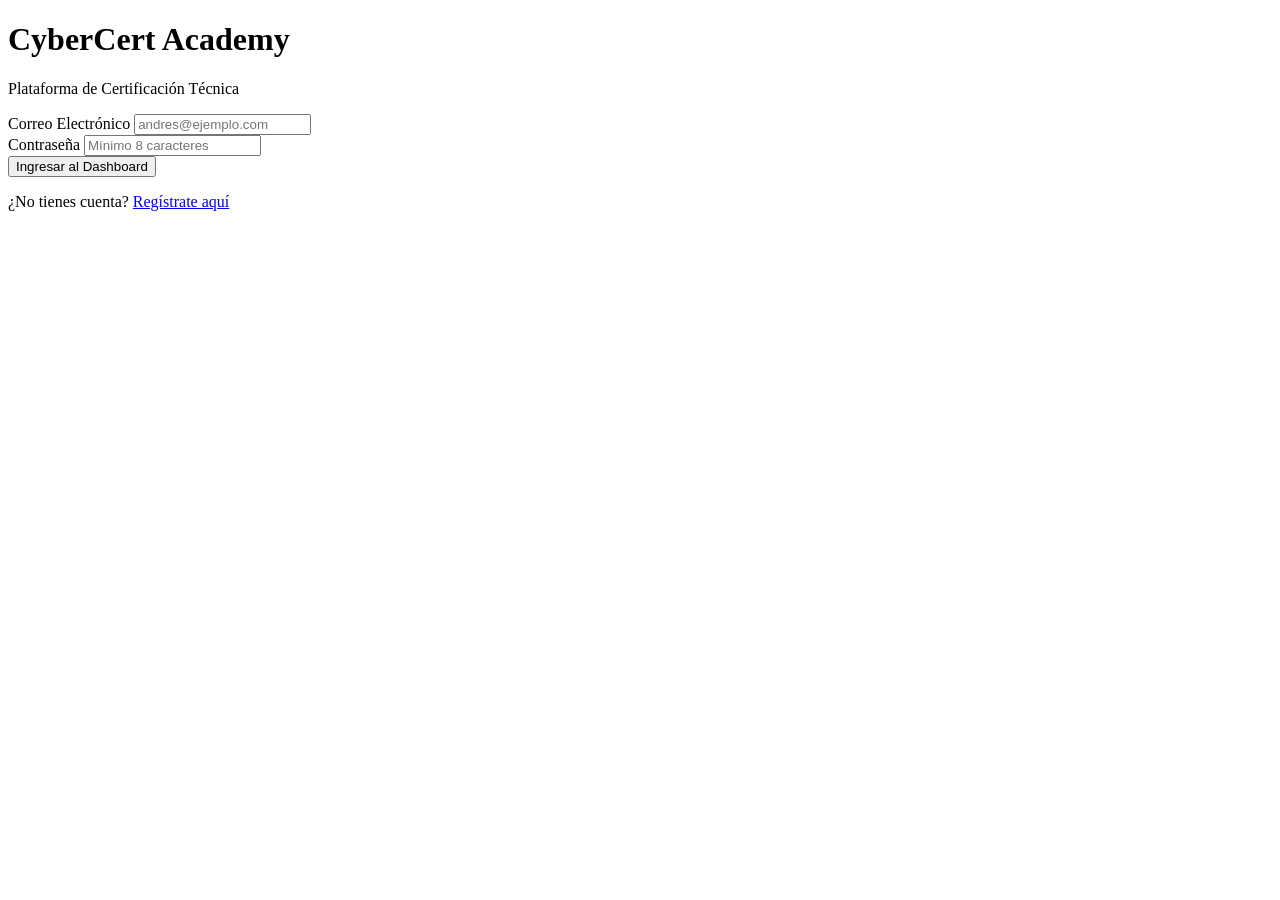
==== index.html @ e5f1f699 "Adicionando front end del Login" ====
<!DOCTYPE html>
<html lang="es">
<head>
    <meta charset="UTF-8">
    <meta name="viewport" content="width=device-width, initial-scale=1.0">
    <title>Login - CyberCert Academy</title>
    <link rel="stylesheet" href="css/styles.css">
</head>
<body class="login-body">
    <div class="login-container">
        <div class="login-header">
            <h1>CyberCert Academy</h1>
            <p>Plataforma de Certificación Técnica</p>
        </div>
        <form id="loginForm" class="login-form">
            <div class="form-group">
                <label for="email">Correo Electrónico</label>
                <input type="email" id="email" name="email" required placeholder="andres@ejemplo.com">
            </div>
            <div class="form-group">
                <label for="password">Contraseña</label>
                <input type="password" id="password" name="password" required placeholder="Mínimo 8 caracteres">
                <small id="passwordHelp" class="error-text"></small>
            </div>
            <button type="submit" class="btn-primary">Ingresar al Dashboard</button>
        </form>
        <p class="register-link">¿No tienes cuenta? <a href="#">Regístrate aquí</a></p>
    </div>

    <script src="js/main.js"></script>
</body>
</html>
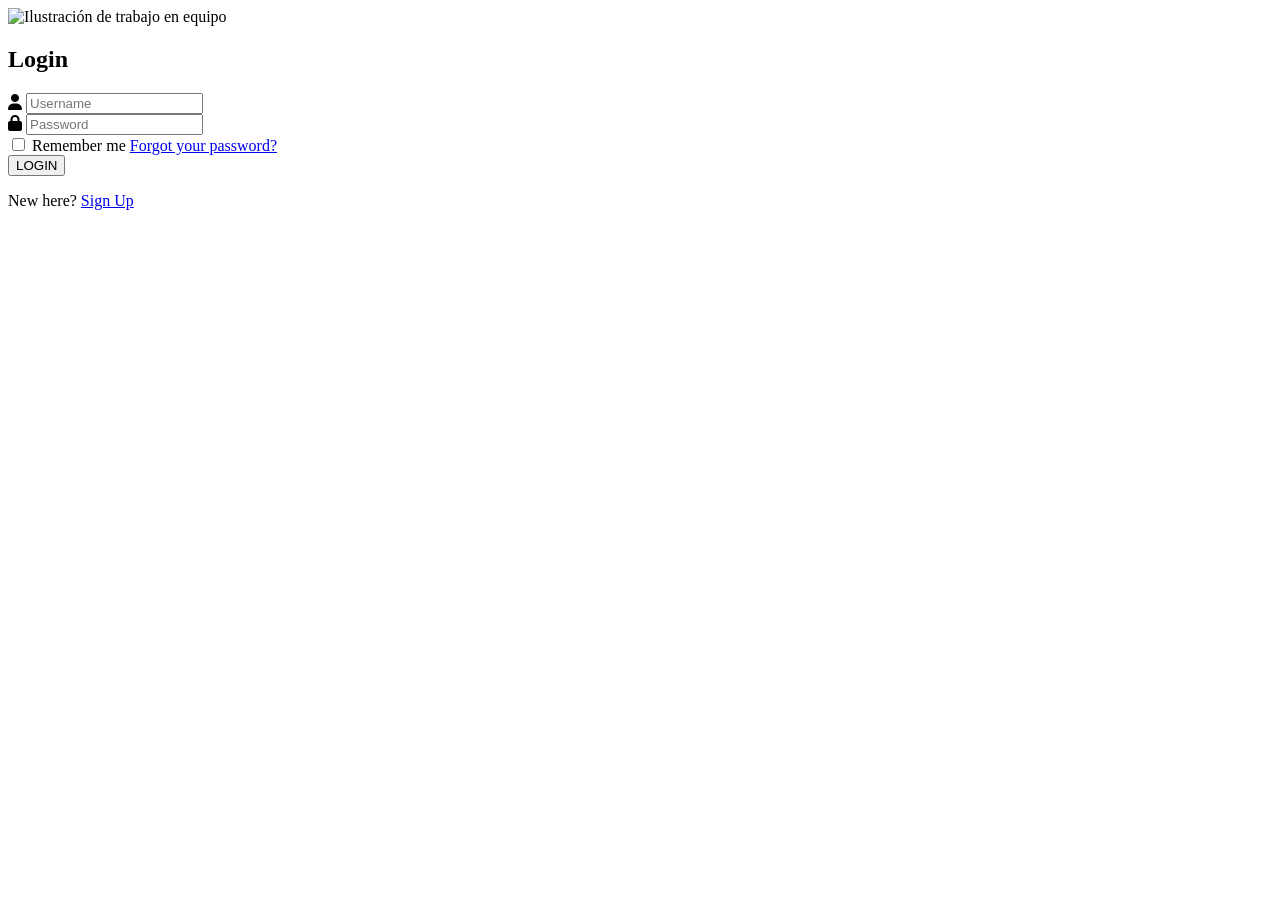
==== commit 61b71f4e: "Mejoras estilo del login" ====
--- a/index.html
+++ b/index.html
@@ -4,27 +4,44 @@
     <meta charset="UTF-8">
     <meta name="viewport" content="width=device-width, initial-scale=1.0">
     <title>Login - CyberCert Academy</title>
+    <link rel="stylesheet" href="https://cdnjs.cloudflare.com/ajax/libs/font-awesome/6.4.0/css/all.min.css">
     <link rel="stylesheet" href="css/styles.css">
 </head>
 <body class="login-body">
-    <div class="login-container">
-        <div class="login-header">
-            <h1>CyberCert Academy</h1>
-            <p>Plataforma de Certificación Técnica</p>
+    
+    <div class="split-container">
+        <div class="split-left">
+            <img src="assets/img/login-illustration.png" alt="Ilustración de trabajo en equipo" id="login-img">
         </div>
-        <form id="loginForm" class="login-form">
-            <div class="form-group">
-                <label for="email">Correo Electrónico</label>
-                <input type="email" id="email" name="email" required placeholder="andres@ejemplo.com">
+
+        <div class="split-right">
+            <div class="login-box">
+                <h2>Login</h2>
+                <form id="loginForm">
+                    <div class="input-group">
+                        <i class="fas fa-user"></i>
+                        <input type="email" id="email" required placeholder="Username">
+                    </div>
+                    
+                    <div class="input-group">
+                        <i class="fas fa-lock"></i>
+                        <input type="password" id="password" required placeholder="Password">
+                    </div>
+                    <small id="passwordHelp" class="error-text" style="color: #fca5a5; margin-top: -10px; margin-bottom: 10px; display: block; text-align: center;"></small>
+
+                    <div class="options-row">
+                        <label>
+                            <input type="checkbox" id="remember"> Remember me
+                        </label>
+                        <a href="#" class="forgot-link">Forgot your password?</a>
+                    </div>
+
+                    <button type="submit" class="btn-login">LOGIN</button>
+                </form>
             </div>
-            <div class="form-group">
-                <label for="password">Contraseña</label>
-                <input type="password" id="password" name="password" required placeholder="Mínimo 8 caracteres">
-                <small id="passwordHelp" class="error-text"></small>
-            </div>
-            <button type="submit" class="btn-primary">Ingresar al Dashboard</button>
-        </form>
-        <p class="register-link">¿No tienes cuenta? <a href="#">Regístrate aquí</a></p>
+            
+            <p class="signup-text">New here? <a href="#">Sign Up</a></p>
+        </div>
     </div>
 
     <script src="js/main.js"></script>
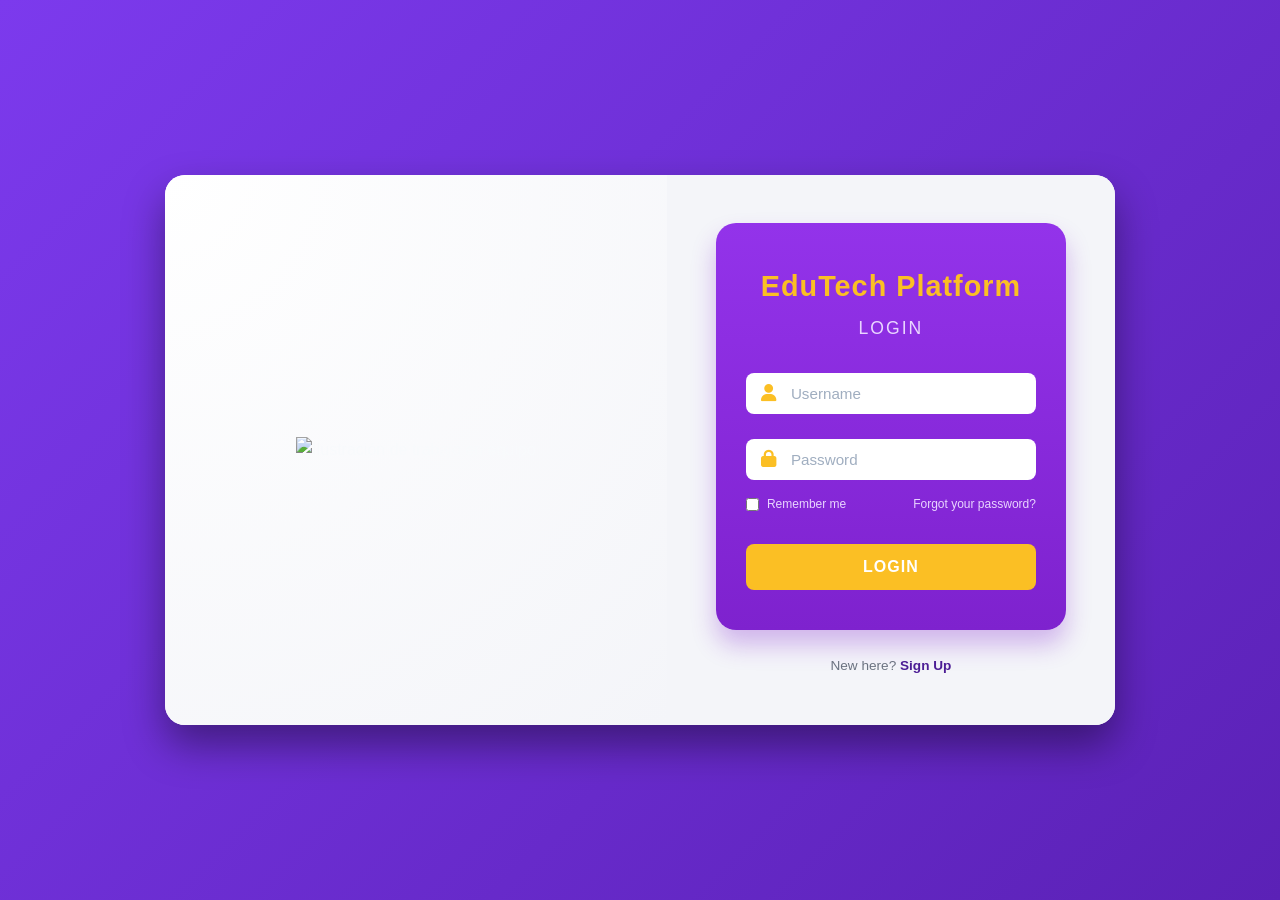
==== commit 49d2851e: "Mejoras estilo del login + titulo" ====
--- a/index.html
+++ b/index.html
@@ -11,11 +11,12 @@
     
     <div class="split-container">
         <div class="split-left">
-            <img src="assets/img/login-illustration.png" alt="Ilustración de trabajo en equipo" id="login-img">
+            <img src="assets/img/cybersecurity-global-data-protection.png" alt="Ilustración de trabajo en equipo" id="login-img">
         </div>
 
         <div class="split-right">
             <div class="login-box">
+                <h1 class="brand-title">EduTech Platform</h1>
                 <h2>Login</h2>
                 <form id="loginForm">
                     <div class="input-group">
--- a/css/styles.css
+++ b/css/styles.css
@@ -0,0 +1,305 @@
+/* Variables y Configuración Base */
+:root {
+    --bg-color: #0f172a;
+    --card-bg: #1e293b;
+    --text-primary: #f8fafc;
+    --text-secondary: #94a3b8;
+    --accent-color: #3b82f6;
+    --accent-hover: #2563eb;
+    --error-color: #ef4444;
+    --success-color: #10b981;
+}
+
+* {
+    margin: 0;
+    padding: 0;
+    box-sizing: border-box;
+    font-family: 'Segoe UI', Tahoma, Geneva, Verdana, sans-serif;
+}
+
+body {
+    background-color: var(--bg-color);
+    color: var(--text-primary);
+    line-height: 1.6;
+}
+
+/* Tipografía y Botones */
+a { color: var(--accent-color); text-decoration: none; }
+a:hover { text-decoration: underline; }
+
+.btn-primary, .btn-secondary {
+    width: 100%;
+    padding: 10px 15px;
+    border: none;
+    border-radius: 6px;
+    font-weight: bold;
+    cursor: pointer;
+    transition: background-color 0.3s ease;
+}
+
+.btn-primary { background-color: var(--accent-color); color: white; }
+.btn-primary:hover { background-color: var(--accent-hover); }
+.btn-secondary { background-color: transparent; border: 1px solid var(--text-secondary); color: var(--text-primary); }
+.btn-secondary:hover { background-color: rgba(255, 255, 255, 0.1); }
+.btn-disabled { background-color: #475569; cursor: not-allowed; opacity: 0.7; }
+.btn-disabled:hover { background-color: #475569; }
+
+/* Login Estilos */
+.login-body {
+    /* Fondo morado principal de la página */
+    background: linear-gradient(135deg, #7c3aed 0%, #5b21b6 100%); 
+    height: 100vh;
+    display: flex;
+    justify-content: center;
+    align-items: center;
+    padding: 20px;
+    margin: 0;
+}
+
+.split-container {
+    display: flex;
+    background-color: #f4f5f9; /* Fondo gris claro interior */
+    width: 950px;
+    max-width: 100%;
+    min-height: 550px;
+    border-radius: 20px;
+    box-shadow: 0 20px 40px rgba(0, 0, 0, 0.4);
+    overflow: hidden;
+    position: relative;
+}
+
+/* Ilustración */
+.split-left {
+    flex: 1.2;
+    display: flex;
+    justify-content: center;
+    align-items: center;
+    padding: 30px;
+    /* Aquí puedes poner de fondo las ondas grises de la imagen si consigues un patrón */
+    background-image: radial-gradient(circle at top left, #ffffff 0%, #f4f5f9 100%);
+}
+
+.split-left img {
+    max-width: 100%;
+    height: auto;
+    object-fit: contain;
+}
+
+/* Contenedor del Formulario */
+.split-right {
+    flex: 1;
+    display: flex;
+    flex-direction: column;
+    justify-content: center;
+    align-items: center;
+    padding: 40px;
+    background-color: #f4f5f9;
+}
+
+.login-box {
+    background: linear-gradient(180deg, #9333ea 0%, #7e22ce 100%);
+    border-radius: 20px;
+    padding: 40px 30px;
+    width: 100%;
+    max-width: 350px;
+    box-shadow: 0 15px 25px rgba(126, 34, 206, 0.3);
+    color: white;
+}
+
+.brand-title {
+    text-align: center;
+    color: #fbbf24; /* Amarillo para resaltar sobre el morado */
+    font-size: 1.8rem;
+    margin-bottom: 5px;
+    font-weight: 800;
+    letter-spacing: 1px;
+}
+
+/* Subtítulo Login ajustado */
+.login-box h2 {
+    text-align: center;
+    margin-bottom: 30px;
+    font-size: 1.1rem; 
+    font-weight: 400;
+    letter-spacing: 2px;
+    color: #e9d5ff; /* Morado claro para diferenciarlo del título */
+    text-transform: uppercase;
+}
+
+/* Campos de entrada con Íconos */
+.input-group {
+    position: relative;
+    margin-bottom: 25px;
+}
+
+.input-group i {
+    position: absolute;
+    left: 15px;
+    top: 50%;
+    transform: translateY(-50%);
+    color: #fbbf24; /* Color amarillo para los íconos */
+    font-size: 1.1rem;
+}
+
+.input-group input {
+    width: 100%;
+    padding: 12px 15px 12px 45px;
+    border-radius: 8px;
+    border: none;
+    outline: none;
+    font-size: 0.95rem;
+    background-color: white;
+    color: #333;
+    font-weight: 500;
+}
+
+.input-group input::placeholder {
+    color: #a0aec0;
+}
+
+.input-group input:focus {
+    box-shadow: 0 0 0 3px rgba(251, 191, 36, 0.5); /* Resplandor amarillo al enfocar */
+}
+
+/* Fila de recordar y olvidar contraseña */
+.options-row {
+    display: flex;
+    justify-content: space-between;
+    align-items: center;
+    font-size: 0.75rem;
+    margin-bottom: 30px;
+}
+
+.options-row label {
+    display: flex;
+    align-items: center;
+    gap: 8px;
+    cursor: pointer;
+    color: #e9d5ff;
+}
+
+.options-row input[type="checkbox"] {
+    accent-color: #fbbf24;
+    cursor: pointer;
+}
+
+.forgot-link {
+    color: #e9d5ff;
+    text-decoration: none;
+    transition: color 0.3s;
+}
+
+.forgot-link:hover {
+    color: white;
+}
+
+/* Botón amarillo */
+.btn-login {
+    width: 100%;
+    background-color: #fbbf24;
+    color: white;
+    font-weight: 800;
+    border: none;
+    padding: 14px;
+    border-radius: 8px;
+    cursor: pointer;
+    font-size: 1rem;
+    transition: background 0.3s, transform 0.1s;
+    letter-spacing: 1px;
+}
+
+.btn-login:hover {
+    background-color: #f59e0b;
+}
+
+.btn-login:active {
+    transform: scale(0.98);
+}
+
+/* Enlace inferior de registro */
+.signup-text {
+    margin-top: 25px;
+    font-size: 0.85rem;
+    color: #6b7280;
+}
+
+.signup-text a {
+    color: #4c1d95;
+    font-weight: 800;
+    text-decoration: none;
+}
+
+.signup-text a:hover {
+    text-decoration: underline;
+}
+
+/* Ajustes Responsivos para el Login */
+@media (max-width: 850px) {
+    .split-container {
+        flex-direction: column;
+        height: auto;
+    }
+    
+    .split-left {
+        display: none; /* Ocultamos la ilustración en móviles para priorizar el login */
+    }
+    
+    .split-right {
+        padding: 30px 20px;
+    }
+}
+
+/* Catálogo Estilos */
+.navbar {
+    display: flex;
+    justify-content: space-between;
+    align-items: center;
+    padding: 15px 30px;
+    background-color: var(--card-bg);
+    border-bottom: 1px solid #334155;
+}
+.nav-brand { font-weight: bold; font-size: 1.2rem; color: var(--accent-color); }
+.nav-user { display: flex; align-items: center; gap: 15px; }
+.nav-user .btn-secondary { width: auto; padding: 5px 15px; font-size: 0.8rem; }
+
+.catalog-container { max-width: 1200px; margin: 0 auto; padding: 40px 20px; }
+.catalog-header { text-align: center; margin-bottom: 40px; }
+.catalog-header h2 { font-size: 2rem; margin-bottom: 10px; }
+.catalog-header p { color: var(--text-secondary); }
+
+.course-grid {
+    display: grid;
+    grid-template-columns: repeat(auto-fit, minmax(300px, 1fr));
+    gap: 30px;
+}
+
+.course-card {
+    background-color: var(--card-bg);
+    border-radius: 12px;
+    overflow: hidden;
+    transition: transform 0.3s ease;
+    border: 1px solid #334155;
+}
+.course-card:hover { transform: translateY(-5px); border-color: var(--accent-color); }
+
+.card-header {
+    padding: 15px;
+    text-align: center;
+    font-weight: bold;
+    font-size: 0.9rem;
+    text-transform: uppercase;
+    letter-spacing: 1px;
+}
+.card-header.basic { background-color: var(--success-color); color: #0f172a; }
+.card-header.offensive { background-color: var(--error-color); color: white; }
+.card-header.defensive { background-color: var(--accent-color); color: white; }
+
+.card-body { padding: 25px; }
+.card-body h3 { margin-bottom: 15px; font-size: 1.3rem; }
+.card-body p { color: var(--text-secondary); font-size: 0.95rem; margin-bottom: 25px; height: 80px; }
+
+/* Responsive Adjustments */
+@media (max-width: 768px) {
+    .navbar { flex-direction: column; gap: 15px; }
+    .catalog-header h2 { font-size: 1.5rem; }
+}
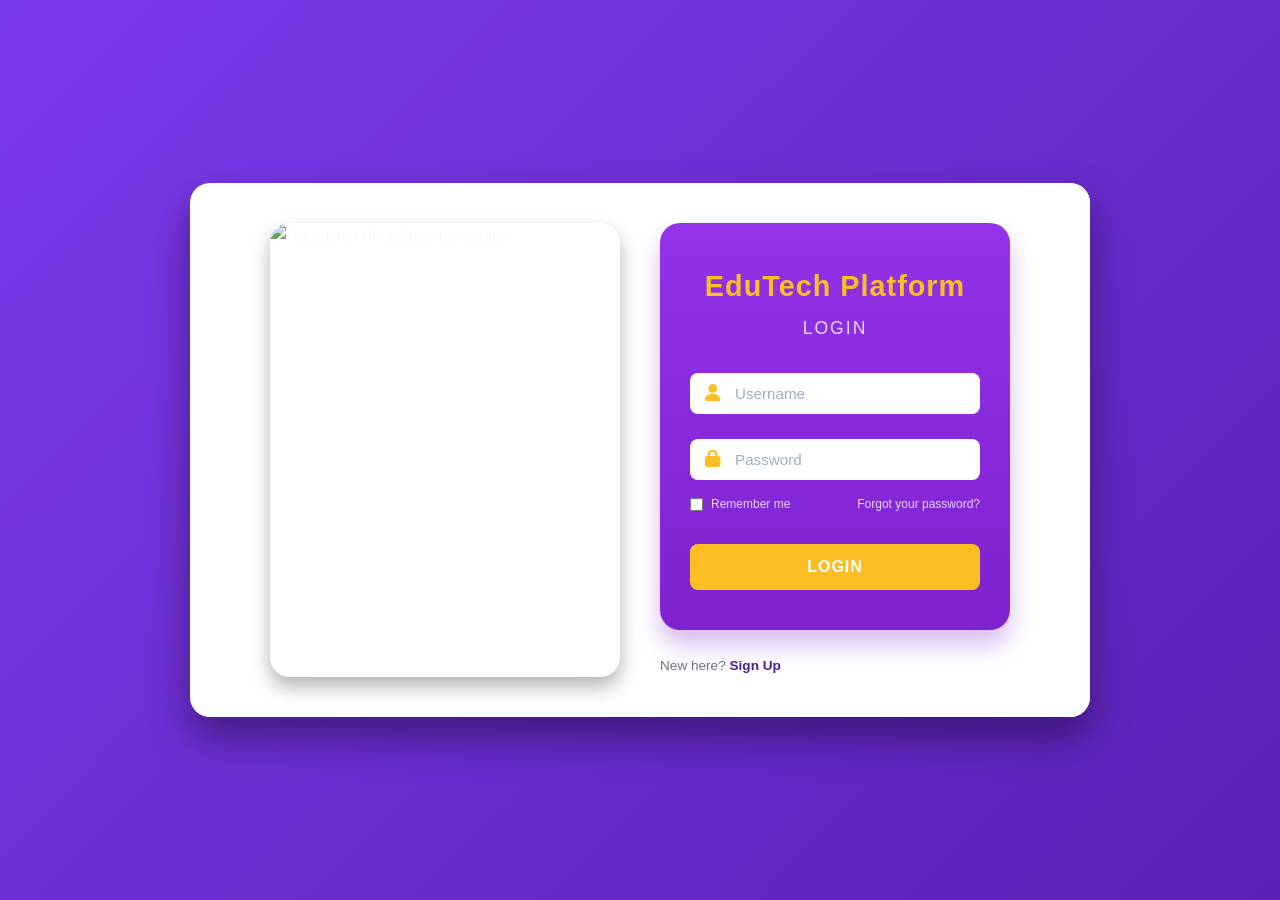
==== commit efb5064b: "Mejoras estilo del login en imagen" ====
--- a/index.html
+++ b/index.html
@@ -11,7 +11,7 @@
     
     <div class="split-container">
         <div class="split-left">
-            <img src="assets/img/cybersecurity-global-data-protection.png" alt="Ilustración de trabajo en equipo" id="login-img">
+            <img src="assets/img/cybersecurity-concept-padlock-circuit-board.jpg" alt="Ilustración de trabajo en equipo" id="login-img">
         </div>
 
         <div class="split-right">
--- a/css/styles.css
+++ b/css/styles.css
@@ -56,52 +56,57 @@
     margin: 0;
 }
 
+/* Contenedor principal blanco con bordes redondeados */
 .split-container {
     display: flex;
-    background-color: #f4f5f9; /* Fondo gris claro interior */
-    width: 950px;
+    background-color: #ffffff; /* Blanco puro como en tu referencia */
+    width: 900px; /* Ajustado para mantener la simetría */
     max-width: 100%;
-    min-height: 550px;
-    border-radius: 20px;
+    min-height: 520px;
+    border-radius: 20px; /* Bordes semi redondos del recuadro blanco */
     box-shadow: 0 20px 40px rgba(0, 0, 0, 0.4);
     overflow: hidden;
     position: relative;
 }
 
-/* Ilustración */
+/* Columna Izquierda (Imagen) */
 .split-left {
-    flex: 1.2;
-    display: flex;
-    justify-content: center;
-    align-items: center;
-    padding: 30px;
-    /* Aquí puedes poner de fondo las ondas grises de la imagen si consigues un patrón */
-    background-image: radial-gradient(circle at top left, #ffffff 0%, #f4f5f9 100%);
-}
-
+    flex: 1; /* Misma proporción que la columna derecha */
+    display: flex;
+    justify-content: flex-end; /* Empuja la imagen hacia el centro */
+    align-items: stretch; /* Permite que la imagen tome la misma altura */
+    padding: 40px 20px 40px 40px; /* Espaciado ajustado */
+    background: none; /* Quitamos cualquier fondo anterior */
+}
+
+/* Propiedades exactas para igualar la imagen al formulario */
 .split-left img {
-    max-width: 100%;
-    height: auto;
-    object-fit: contain;
-}
-
-/* Contenedor del Formulario */
+    width: 100%;
+    max-width: 350px; /* Exactamente el mismo ancho que el formulario morado */
+    height: 100%; /* Toma la altura disponible */
+    object-fit: cover; /* Ajusta la imagen sin deformarla (hace un recorte perfecto) */
+    border-radius: 20px; /* Bordes redondeados idénticos a los del formulario */
+    box-shadow: 0 10px 20px rgba(0, 0, 0, 0.3); /* Sombra para darle relieve */
+}
+
+/* Columna Derecha (Formulario) */
 .split-right {
-    flex: 1;
+    flex: 1; /* Misma proporción que la columna izquierda */
     display: flex;
     flex-direction: column;
     justify-content: center;
-    align-items: center;
-    padding: 40px;
-    background-color: #f4f5f9;
-}
-
+    align-items: flex-start; /* Empuja el formulario hacia el centro */
+    padding: 40px 40px 40px 20px; /* Espaciado ajustado */
+    background-color: #ffffff; /* Fondo blanco */
+}
+
+/* Asegúrate de que tu .login-box actual se vea así (mantén lo que ya tenías si es igual) */
 .login-box {
     background: linear-gradient(180deg, #9333ea 0%, #7e22ce 100%);
-    border-radius: 20px;
+    border-radius: 20px; /* Bordes redondeados del formulario */
     padding: 40px 30px;
     width: 100%;
-    max-width: 350px;
+    max-width: 350px; /* El mismo ancho que le pusimos a la imagen arriba */
     box-shadow: 0 15px 25px rgba(126, 34, 206, 0.3);
     color: white;
 }
